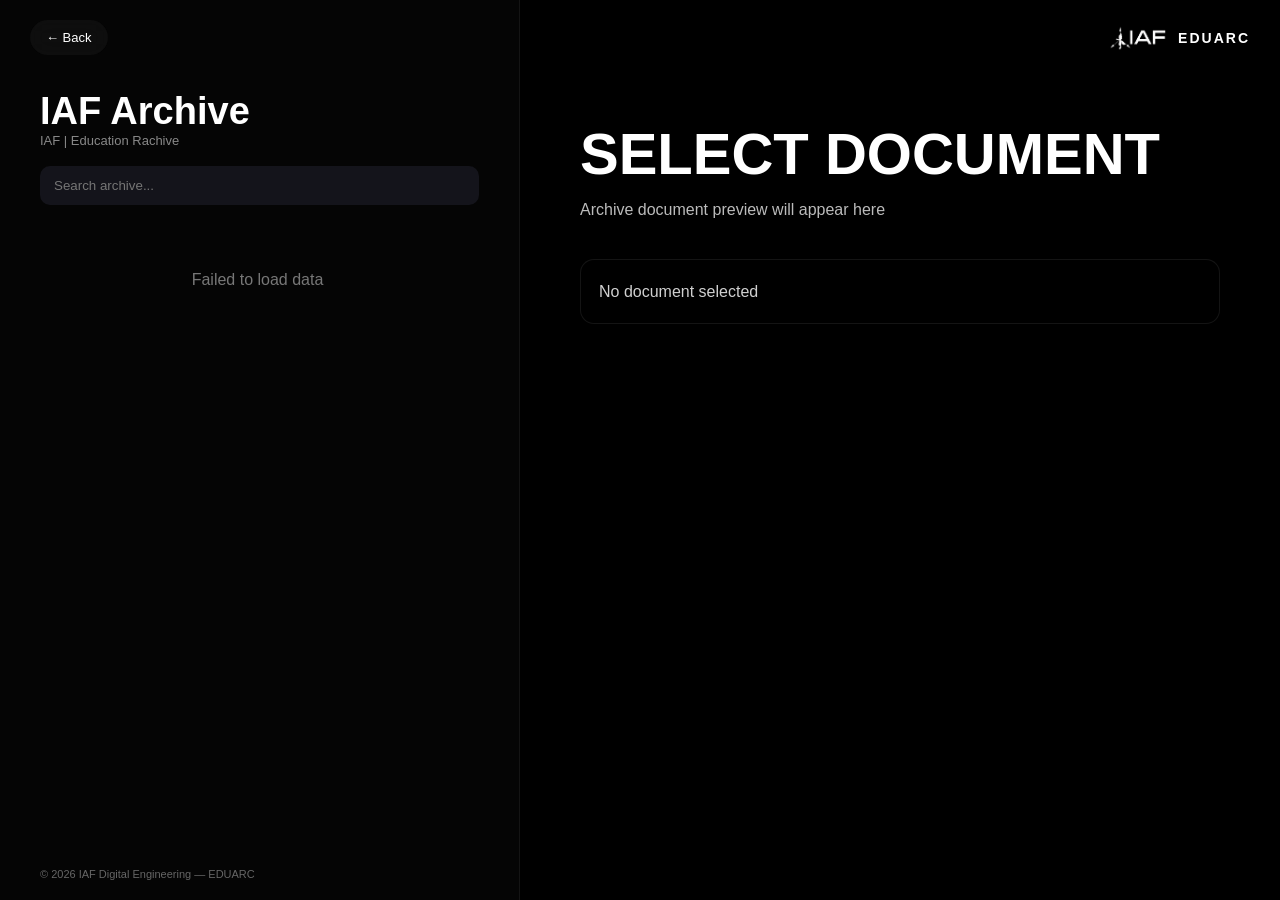
==== find.html @ fca69cc9 "Initial commit" ====
<!DOCTYPE html>
<html lang="en">
<head>
<meta charset="UTF-8">
<meta name="viewport" content="width=device-width,initial-scale=1.0">
<script src="find.js" defer></script>
<link rel="stylesheet" href="find.css">

<title>IAF | EDUARC</title>
</head>

<body>

<div class="topbar">

  <a class="back-btn" id="backBtn">
    ← Back
  </a>

  <div class="logo">
    <img src="../iaf-logo.png">
    <span>EDUARC</span>
  </div>

</div>

<section class="hero">

<!-- LEFT -->
<div class="hero-right">

  <h2 id="pageTitle">IAF Archive</h2>
  <p>IAF | Education Rachive</p>

  <div class="search-group">

    <input
      id="search"
      placeholder="Search archive..."
      oninput="applyFilter()"
    >

  </div>

  <div class="list" id="list"></div>

  <div class="footer">
    © 2026 IAF Digital Engineering — EDUARC
  </div>

</div>

<!-- RIGHT -->
<div class="hero-left">

  <img id="bg" src="">

  <div class="profile">

    <h1 id="title">SELECT DOCUMENT</h1>

    <p id="desc">
      Archive document preview will appear here
    </p>

    <div class="info-grid" id="info"></div>

    <div class="doc-content" id="content">
      No document selected
    </div>

  </div>

</div>

</section>
</body>
</html>
---- find.css ----
*{
  box-sizing:border-box;
  margin:0;
  padding:0;
}

body{
  font-family:Arial, Helvetica, sans-serif;
  background:#000;
  color:#fff;
  overflow:hidden;
}

/* =========================
   TOPBAR
========================= */
.topbar{
  position:fixed;
  top:0;
  left:0;
  width:100%;
  padding:20px 30px;

  display:flex;
  justify-content:space-between;
  align-items:center;

  z-index:999;
}

.logo{
  display:flex;
  align-items:center;
  gap:10px;
  pointer-events:auto;
}

.logo img{
  height:34px;
}

.logo span{
  font-size:14px;
  font-weight:700;
  letter-spacing:2px;
}

.back-btn{
  pointer-events:auto;
  text-decoration:none;
  color:#fff;
  background:rgba(20,20,20,.6);
  backdrop-filter:blur(10px);
  padding:10px 16px;
  border-radius:999px;
  font-size:13px;
}

/* =========================
   LAYOUT
========================= */
.hero{
  width:100%;
  height:100vh;
  display:flex;
}

/* =========================
   LEFT CATALOG
========================= */
.hero-right{
  width:520px;
  height:100vh;

  display:flex;
  flex-direction:column;

  padding:90px 40px 20px;
  background:#050505;
  border-right:1px solid rgba(255,255,255,.06);
}

.hero-right h2{
  font-size:38px;
}

.hero-right p{
  font-size:13px;
  color:#888;
  margin-bottom:18px;
}

/* SEARCH */
.search-group{
  display:flex;
  flex-direction:column;
  gap:10px;
  margin-bottom:16px;
}

.search-group input,
.search-group select{
  width:100%;
  padding:12px 14px;
  border-radius:10px;
  border:none;
  outline:none;
  background:#14141b;
  color:#fff;
}

/* LIST */
.list{
  flex:1;
  overflow:auto;
  display:flex;
  flex-direction:column;
  gap:12px;
  padding-right:4px;
}

/* =========================
   DOCUMENT CARD
========================= */
.unit{
  position:relative;
  overflow:hidden;

  min-height:110px;

  display:flex;
  align-items:flex-end;

  padding:18px;
  border-radius:14px;

  cursor:pointer;

  border:1px solid rgba(255,255,255,.08);

  transition:.25s;
  isolation:isolate;
}

/* background image */
.unit::before{
  content:"";
  position:absolute;
  inset:0;

  background-image:var(--bg);
  background-size:cover;
  background-position:center;

  filter:blur(2px);
  transform:scale(1.1);

  z-index:-2;
}

/* dark overlay */
.unit::after{
  content:"";
  position:absolute;
  inset:0;

  background:
    linear-gradient(
      to top,
      rgba(0,0,0,.92),
      rgba(0,0,0,.45)
    );

  z-index:-1;
}

.unit:hover{
  transform:translateY(-2px);
  border-color:rgba(255,255,255,.18);
}

.unit-info h3{
  font-size:18px;
  margin-bottom:6px;
}

.unit-info .reg{
  font-size:12px;
  color:#9f9f9f;
  margin-bottom:6px;
}

.unit-info .meta{
  font-size:13px;
  color:#d0d0d0;
}

/* accent */
.unit{
  border-left:4px solid var(--accent);
}

/* COLORS */
.doc{ --accent:#4da3ff; }
.fdoc{ --accent:#a96cff; }
.dlog{ --accent:#46d9ff; }
.fimo{ --accent:#ff9f43; }
.rep{ --accent:#3ddc84; }

/* FOOTER */
.footer{
  margin-top:10px;
  font-size:11px;
  color:#666;
}

/* =========================
   RIGHT PANEL
========================= */
.hero-left{
  flex:1;
  position:relative;
  overflow:hidden;
  background:#000;
}

/* wallpaper */
.hero-left img{
  width:100%;
  height:100%;
  object-fit:cover;
  object-position:center;
  transition:.3s;
}

#bg[src=""]{
  opacity:0;
}

/* overlay */
.hero-left::after{
  content:"";
  position:absolute;
  inset:0;

  background:
    linear-gradient(
      to top,
      rgba(0,0,0,.92),
      rgba(0,0,0,.35)
    );

  pointer-events:none;
}

/* PROFILE */
.profile{
  position:absolute;

  left:60px;
  top:120px;
  bottom:40px;

  width:calc(100% - 120px);

  display:flex;
  flex-direction:column;

  z-index:2;
}

.profile h1{
  font-size:58px;
  margin-bottom:10px;
}

.profile p{
  color:#bbb;
  line-height:1.6;
}

/* INFO GRID */
.info-grid{
  display:grid;
  grid-template-columns:repeat(2,1fr);
  gap:10px;
  margin-top:18px;
}

.info-box{
  background:rgba(0,0,0,.45);
  backdrop-filter:blur(10px);
  border:1px solid rgba(255,255,255,.08);
  padding:10px;
  border-radius:10px;
  font-size:12px;
}

/* CONTENT */
.doc-content{
  margin-top:18px;

  background:rgba(0,0,0,.45);
  backdrop-filter:blur(10px);

  border:1px solid rgba(255,255,255,.08);

  border-radius:14px;
  padding:18px;

  line-height:1.7;
  color:#d0d0d0;


  overflow:auto;
}
/* =========================
   EDUARC PARSER
========================= */

.doc-content hr{
  border:none;
  height:1px;
  background:rgba(255,255,255,.08);
  margin:22px 0;
}

.doc-content p{
  margin:12px 0;
  line-height:1.8;
  color:#d7d7d7;
}

/* NOTE */

.edu-note{
  margin:18px 0;
  padding:16px 18px;

  border-left:4px solid #4da3ff;

  background:rgba(77,163,255,.08);

  border-radius:10px;

  color:#d8ebff;
}

/* IMAGE */

.edu-image{
  width:100%;
  display:block;

  margin:18px 0;

  border-radius:12px;

  border:1px solid rgba(255,255,255,.08);
}

/* VIDEO */

.edu-video{
  width:100%;

  margin:18px 0;

  border-radius:12px;

  background:#111;
}

/* PDF */

.edu-pdf{
  width:100%;
  height:650px;

  margin:18px 0;

  border:none;

  border-radius:12px;

  background:#111;
}

/* AUDIO */

.doc-content audio{
  width:100%;
  margin:18px 0;
}

/* FILE */

.edu-file{

  display:inline-flex;
  align-items:center;
  gap:8px;

  margin:18px 0;
  padding:12px 18px;

  text-decoration:none;

  color:#fff;

  background:#171717;

  border:1px solid rgba(255,255,255,.08);

  border-radius:10px;

  transition:.25s;

}

.edu-file:hover{

  background:#222;

  border-color:rgba(255,255,255,.16);

}

/* CODE */

.doc-content pre{

  margin:18px 0;

  overflow:auto;

  background:#0c0c0c;

  border:1px solid rgba(255,255,255,.08);

  border-radius:12px;

  padding:18px;

}

.doc-content code{

  font-family:
    Consolas,
    "Courier New",
    monospace;

  color:#67d6ff;

  font-size:13px;

  white-space:pre;

}
/* =========================
   MOBILE
========================= */
@media(max-width:900px){

  body{
    overflow:auto;
  }

  .hero{
    flex-direction:column;
    height:auto;
  }

  .hero-right{
    width:100%;
    height:auto;
    min-height:100vh;
  }

  .hero-left{
    display:none;
  }
}

.edu-info{
    border-left:4px solid #4da3ff;
    background:rgba(77,163,255,.08);
}

.edu-warning{
    border-left:4px solid #ffb84d;
    background:rgba(255,184,77,.08);
}

.edu-danger{
    border-left:4px solid #ff5b5b;
    background:rgba(255,91,91,.08);
}

.edu-success{
    border-left:4px solid #3ddc84;
    background:rgba(61,220,132,.08);
}
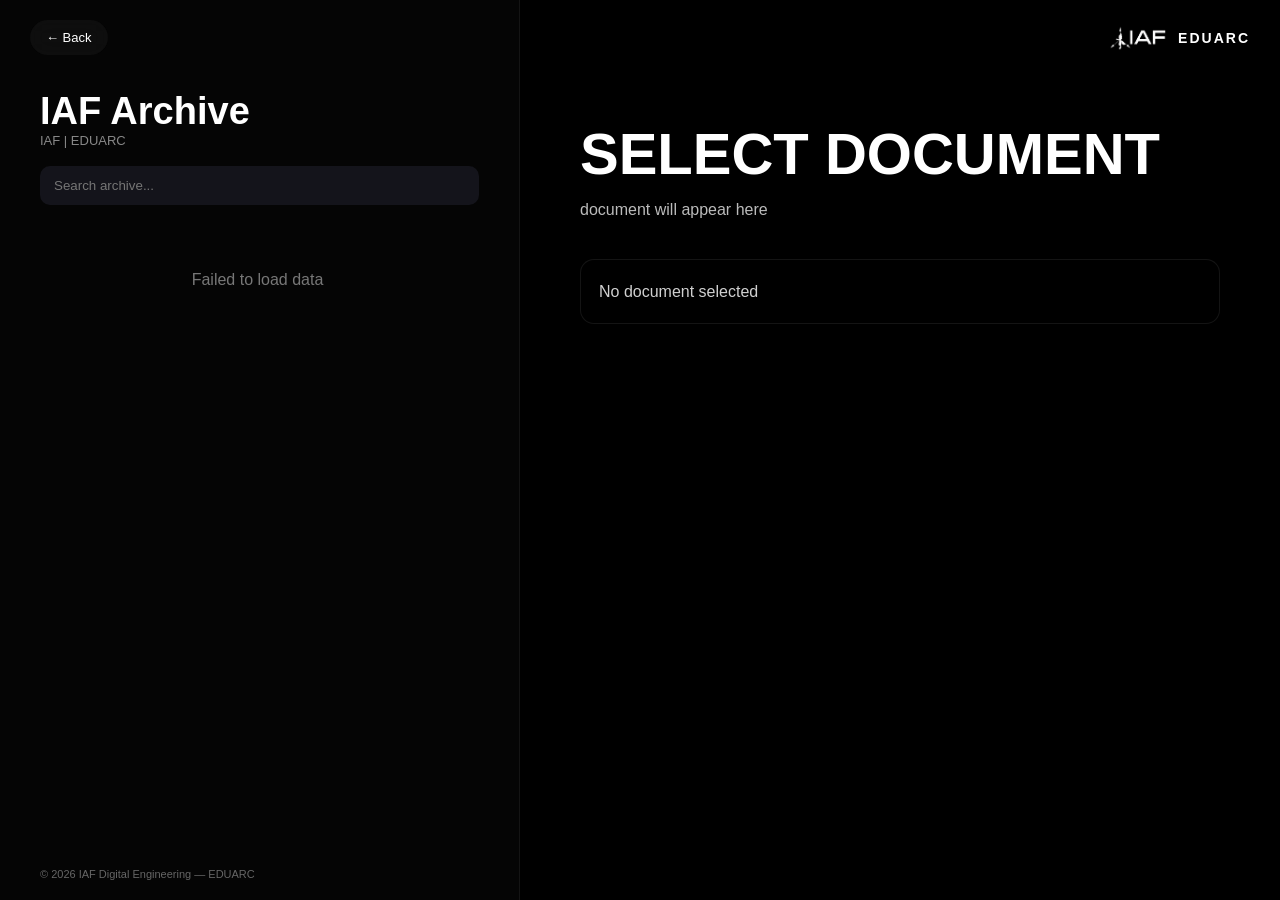
==== commit ae055b78: "responsiv ui gw yakin itu typo" ====
--- a/find.html
+++ b/find.html
@@ -18,7 +18,7 @@
   </a>
 
   <div class="logo">
-    <img src="../iaf-logo.png">
+    <img src="iaf-logo.png">
     <span>EDUARC</span>
   </div>
 
@@ -30,7 +30,7 @@
 <div class="hero-right">
 
   <h2 id="pageTitle">IAF Archive</h2>
-  <p>IAF | Education Rachive</p>
+  <p>IAF | EDUARC</p>
 
   <div class="search-group">
 
@@ -60,7 +60,7 @@
     <h1 id="title">SELECT DOCUMENT</h1>
 
     <p id="desc">
-      Archive document preview will appear here
+      document will appear here
     </p>
 
     <div class="info-grid" id="info"></div>
